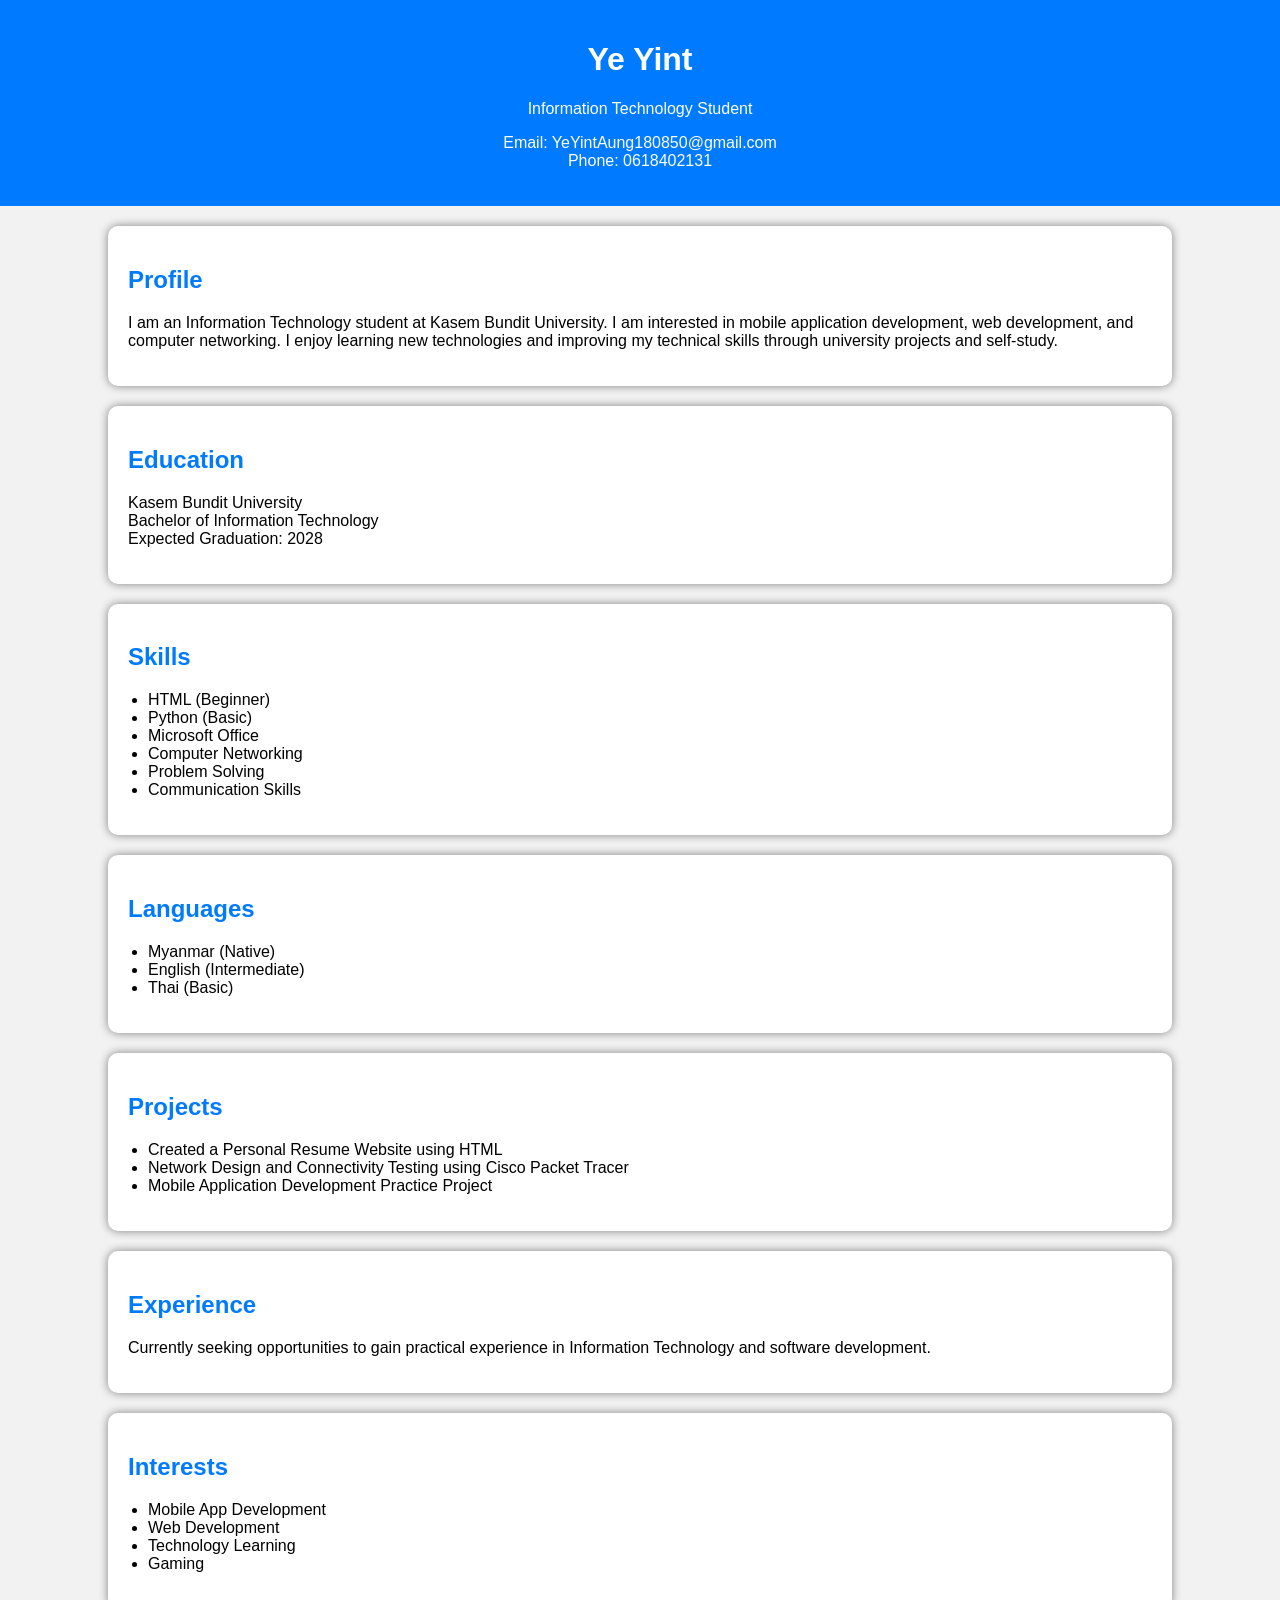
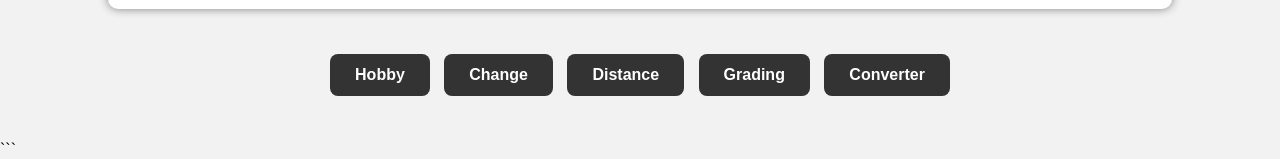
==== index.html @ d8f49cc1 "Rename Index.html to index.html" ====
<!DOCTYPE html>
<html lang="en">
<head>
<meta charset="UTF-8">
<meta name="viewport" content="width=device-width, initial-scale=1.0">
<title>Ye Yint - Resume</title>

<link rel="stylesheet" href="style.css">

</head>

<body>

<div class="header">
    <h1>Ye Yint</h1>
    <p>Information Technology Student</p>
    <p>
        Email: YeYintAung180850@gmail.com<br>
        Phone: 0618402131
    </p>
</div>

<div class="section">
    <h2>Profile</h2>
    <p>
        I am an Information Technology student at Kasem Bundit University.
        I am interested in mobile application development, web development,
        and computer networking. I enjoy learning new technologies and improving
        my technical skills through university projects and self-study.
    </p>
</div>

<div class="section">
    <h2>Education</h2>
    <p>
        Kasem Bundit University<br>
        Bachelor of Information Technology<br>
        Expected Graduation: 2028
    </p>
</div>

<div class="section">
    <h2>Skills</h2>
    <ul>
        <li>HTML (Beginner)</li>
        <li>Python (Basic)</li>
        <li>Microsoft Office</li>
        <li>Computer Networking</li>
        <li>Problem Solving</li>
        <li>Communication Skills</li>
    </ul>
</div>

<div class="section">
    <h2>Languages</h2>
    <ul>
        <li>Myanmar (Native)</li>
        <li>English (Intermediate)</li>
        <li>Thai (Basic)</li>
    </ul>
</div>

<div class="section">
    <h2>Projects</h2>
    <ul>
        <li>Created a Personal Resume Website using HTML</li>
        <li>Network Design and Connectivity Testing using Cisco Packet Tracer</li>
        <li>Mobile Application Development Practice Project</li>
    </ul>
</div>

<div class="section">
    <h2>Experience</h2>
    <p>
        Currently seeking opportunities to gain practical experience in
        Information Technology and software development.
    </p>
</div>

<div class="section">
    <h2>Interests</h2>
    <ul>
        <li>Mobile App Development</li>
        <li>Web Development</li>
        <li>Technology Learning</li>
        <li>Gaming</li>
    </ul>
</div>

<!-- Assignment Buttons -->
<div class="page-buttons">
    <a href="hobby.html">Hobby</a>
    <a href="change.html">Change</a>
    <a href="distance.html">Distance</a>
    <a href="grading.html">Grading</a>
    <a href="converter.html">Converter</a>
</div>

</body>
</html>
```
---- style.css ----
body{
    font-family: Arial, sans-serif;
    background:#f2f2f2;
    margin:0;
    padding:0;
}

.header{
    background:#007BFF;
    color:white;
    text-align:center;
    padding:20px;
}

.section{
    width:80%;
    margin:20px auto;
    background:white;
    padding:20px;
    border-radius:10px;
    box-shadow:0 0 10px gray;
}

h2{
    color:#007BFF;
}

ul{
    padding-left:20px;
}

button{
    background:#007BFF;
    color:white;
    padding:10px 20px;
    border:none;
    border-radius:5px;
    cursor:pointer;
    font-size:16px;
    margin:20px;
}

.page-buttons {
    text-align: center;
    margin: 40px auto;
    width: 100%;
}

.page-buttons a {
    display: inline-block;
    padding: 12px 25px;
    margin: 5px;
    background-color: #333;
    color: white;
    text-decoration: none;
    border-radius: 8px;
    font-weight: bold;
}

.page-buttons a:hover {
    background-color: #555;
}
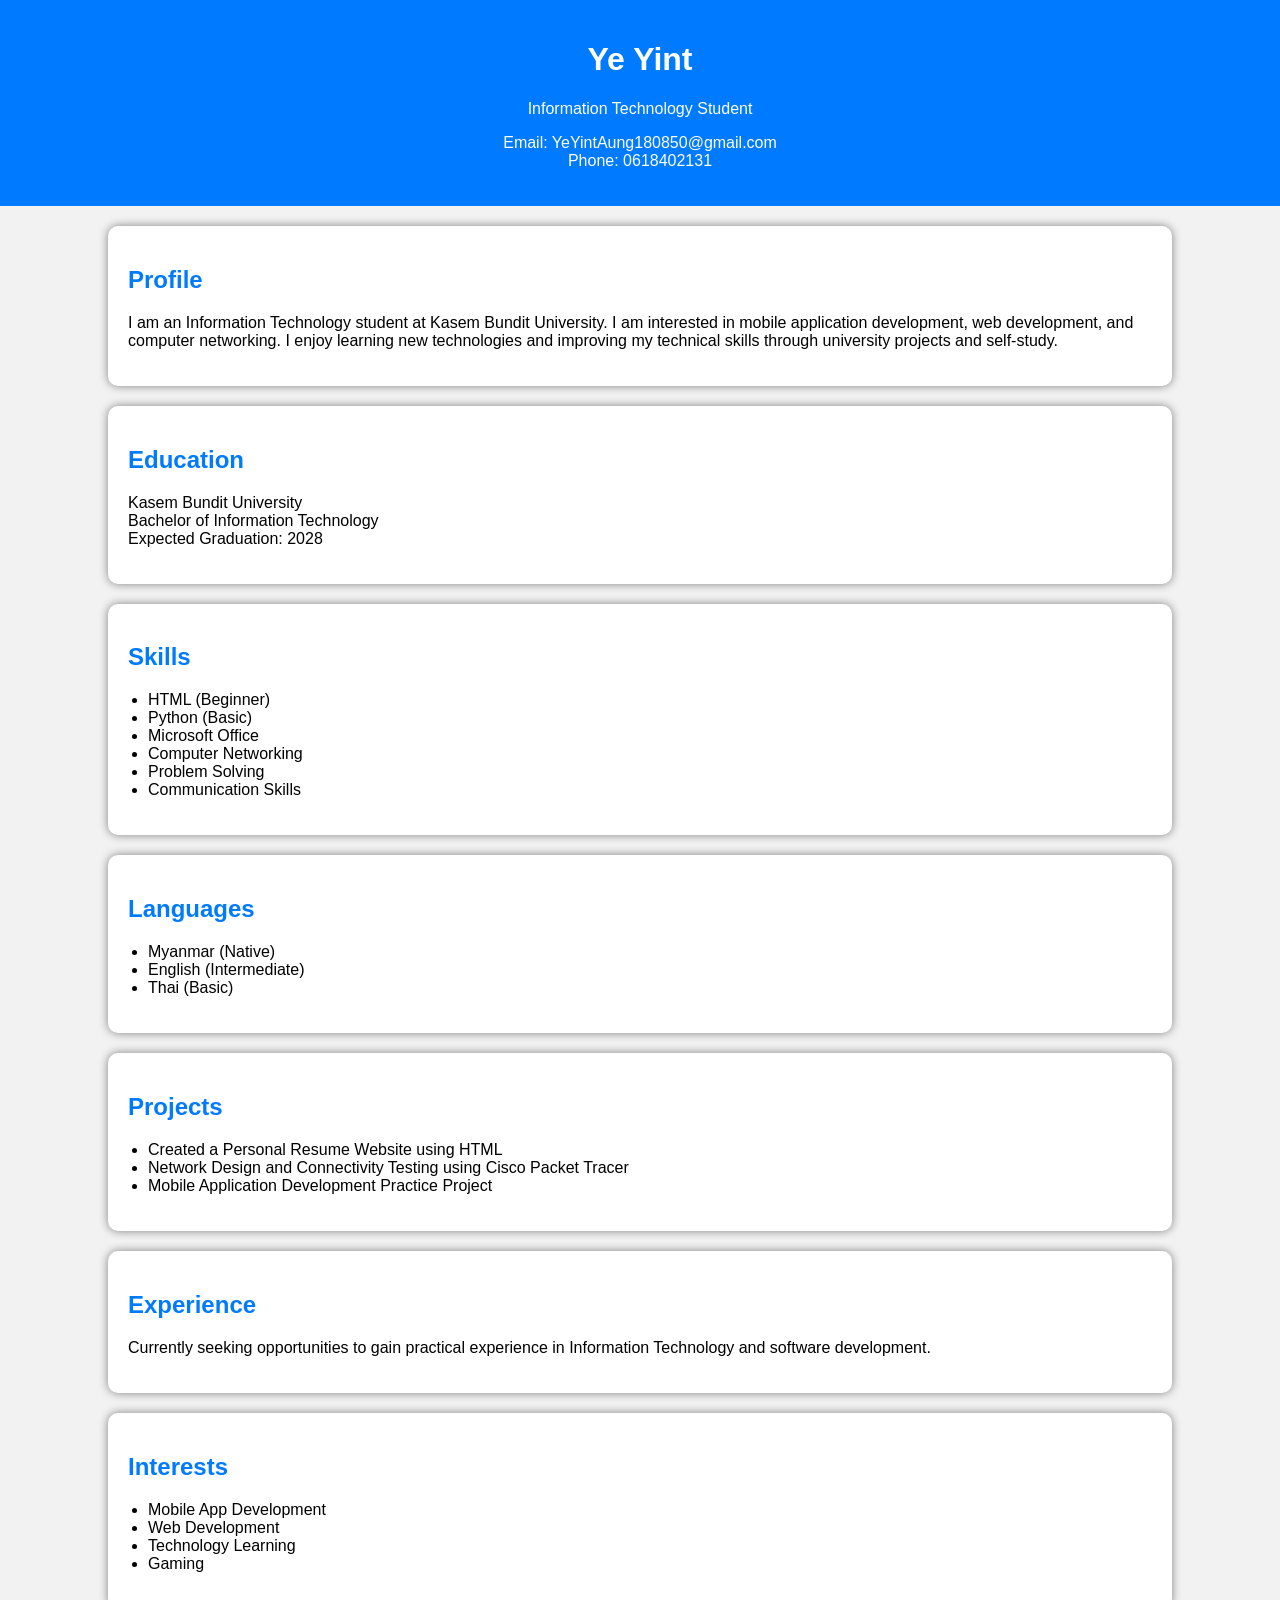
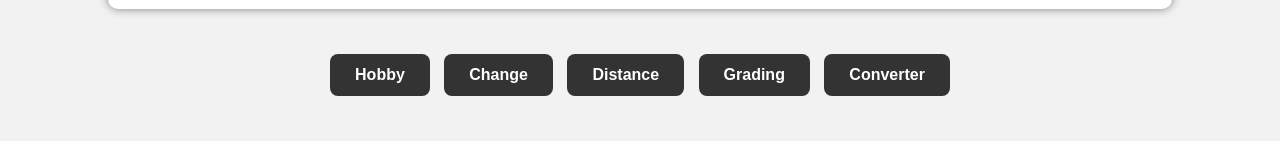
==== commit 6e062642: "Update index.html" ====
--- a/index.html
+++ b/index.html
@@ -1,11 +1,17 @@
 <!DOCTYPE html>
 <html lang="en">
+
 <head>
 <meta charset="UTF-8">
 <meta name="viewport" content="width=device-width, initial-scale=1.0">
+
 <title>Ye Yint - Resume</title>
 
 <link rel="stylesheet" href="style.css">
+
+<!-- PWA -->
+<link rel="manifest" href="manifest.json">
+<meta name="theme-color" content="#087ff5">
 
 </head>
 
@@ -20,6 +26,7 @@
     </p>
 </div>
 
+
 <div class="section">
     <h2>Profile</h2>
     <p>
@@ -30,6 +37,7 @@
     </p>
 </div>
 
+
 <div class="section">
     <h2>Education</h2>
     <p>
@@ -38,6 +46,7 @@
         Expected Graduation: 2028
     </p>
 </div>
+
 
 <div class="section">
     <h2>Skills</h2>
@@ -51,6 +60,7 @@
     </ul>
 </div>
 
+
 <div class="section">
     <h2>Languages</h2>
     <ul>
@@ -59,6 +69,7 @@
         <li>Thai (Basic)</li>
     </ul>
 </div>
+
 
 <div class="section">
     <h2>Projects</h2>
@@ -69,6 +80,7 @@
     </ul>
 </div>
 
+
 <div class="section">
     <h2>Experience</h2>
     <p>
@@ -76,6 +88,7 @@
         Information Technology and software development.
     </p>
 </div>
+
 
 <div class="section">
     <h2>Interests</h2>
@@ -87,15 +100,56 @@
     </ul>
 </div>
 
+
 <!-- Assignment Buttons -->
+
 <div class="page-buttons">
+
     <a href="hobby.html">Hobby</a>
+
     <a href="change.html">Change</a>
+
     <a href="distance.html">Distance</a>
+
     <a href="grading.html">Grading</a>
+
     <a href="converter.html">Converter</a>
+
 </div>
 
+
+<!-- Service Worker -->
+
+<script>
+
+if ("serviceWorker" in navigator) {
+
+    window.addEventListener("load", function() {
+
+        navigator.serviceWorker.register("./service-worker.js")
+
+        .then(function() {
+
+            console.log("Service Worker registered successfully.");
+
+        })
+
+        .catch(function(error) {
+
+            console.log(
+                "Service Worker registration failed:",
+                error
+            );
+
+        });
+
+    });
+
+}
+
+</script>
+
+
 </body>
+
 </html>
-```
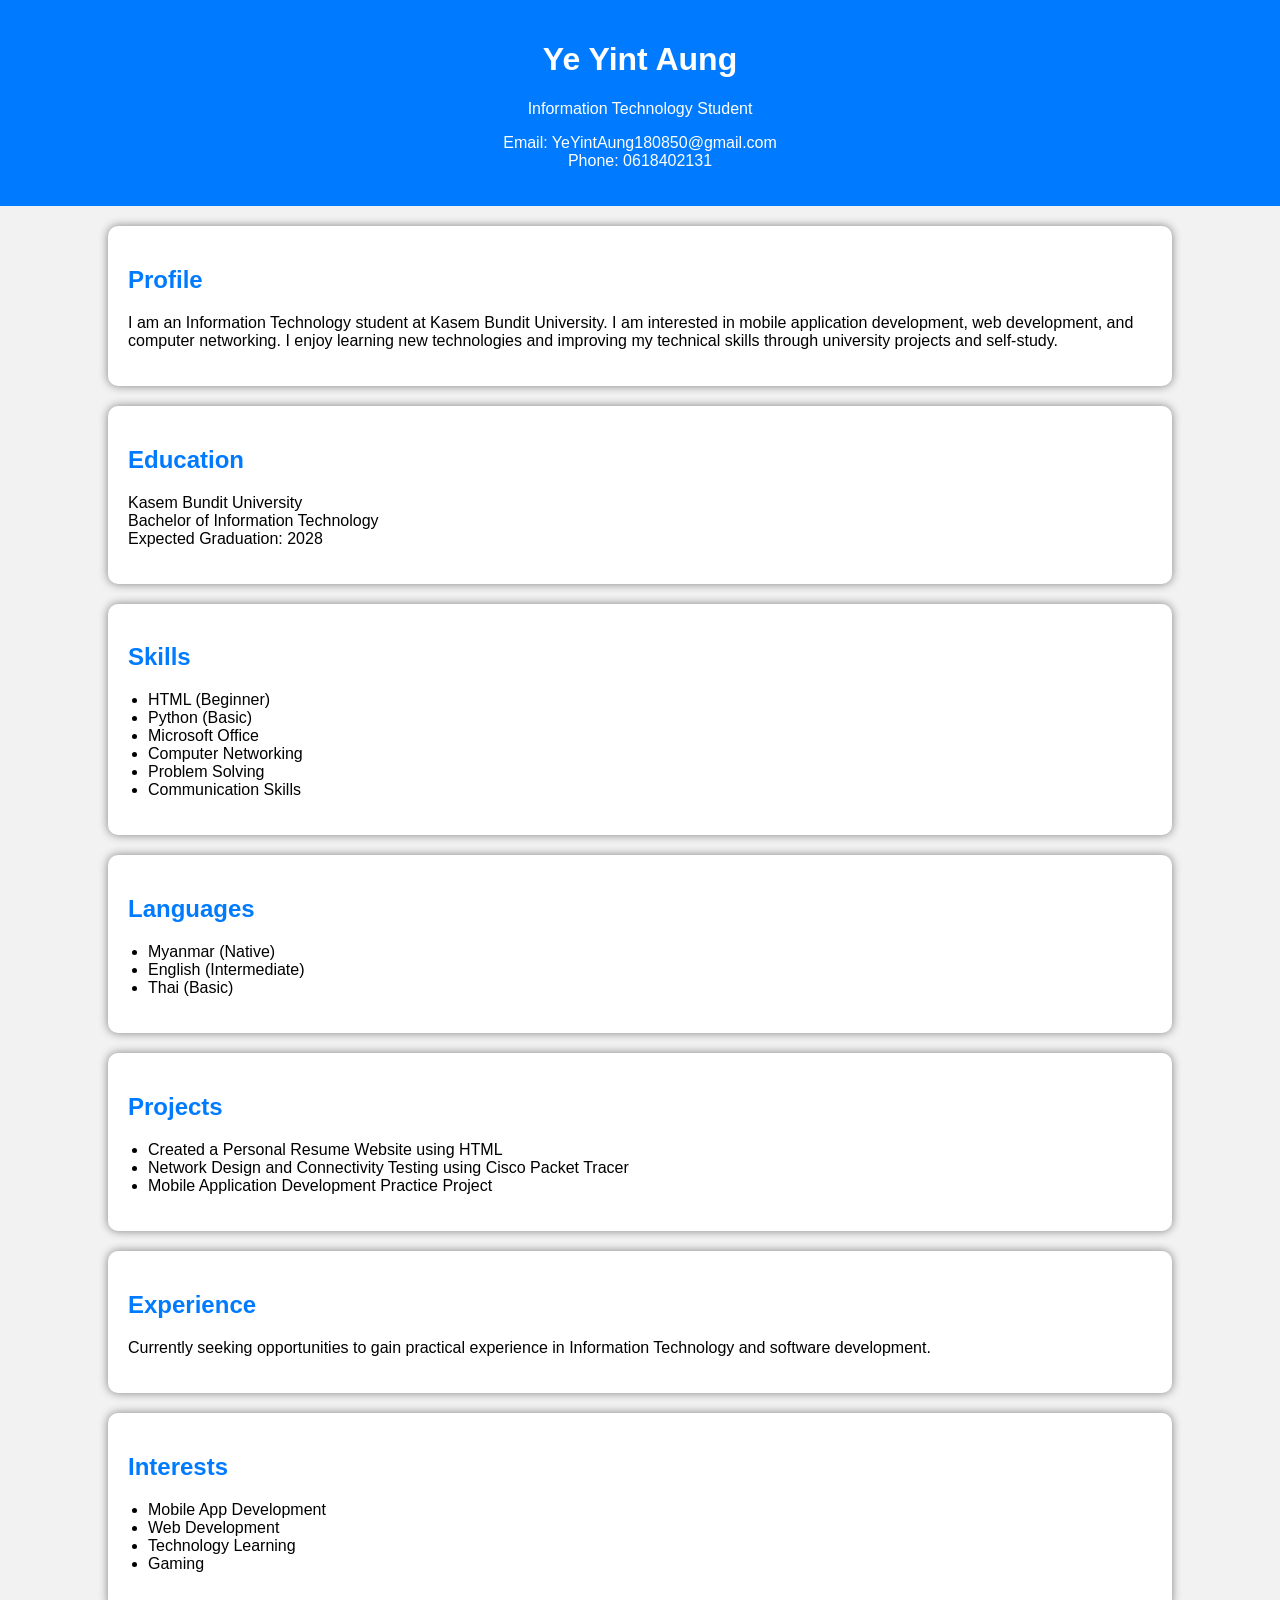
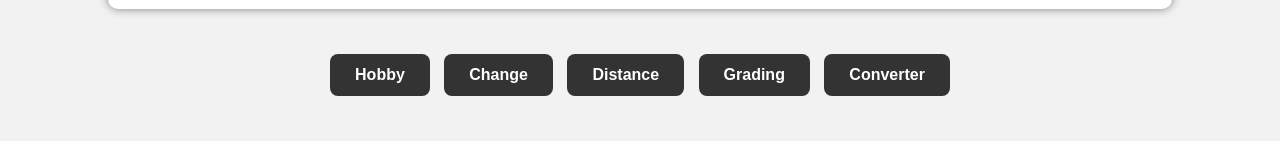
==== commit d3103850: "Update index.html" ====
--- a/index.html
+++ b/index.html
@@ -5,7 +5,7 @@
 <meta charset="UTF-8">
 <meta name="viewport" content="width=device-width, initial-scale=1.0">
 
-<title>Ye Yint - Resume</title>
+<title>Ye Yint Aung - Resume</title>
 
 <link rel="stylesheet" href="style.css">
 
@@ -18,7 +18,7 @@
 <body>
 
 <div class="header">
-    <h1>Ye Yint</h1>
+    <h1>Ye Yint Aung</h1>
     <p>Information Technology Student</p>
     <p>
         Email: YeYintAung180850@gmail.com<br>
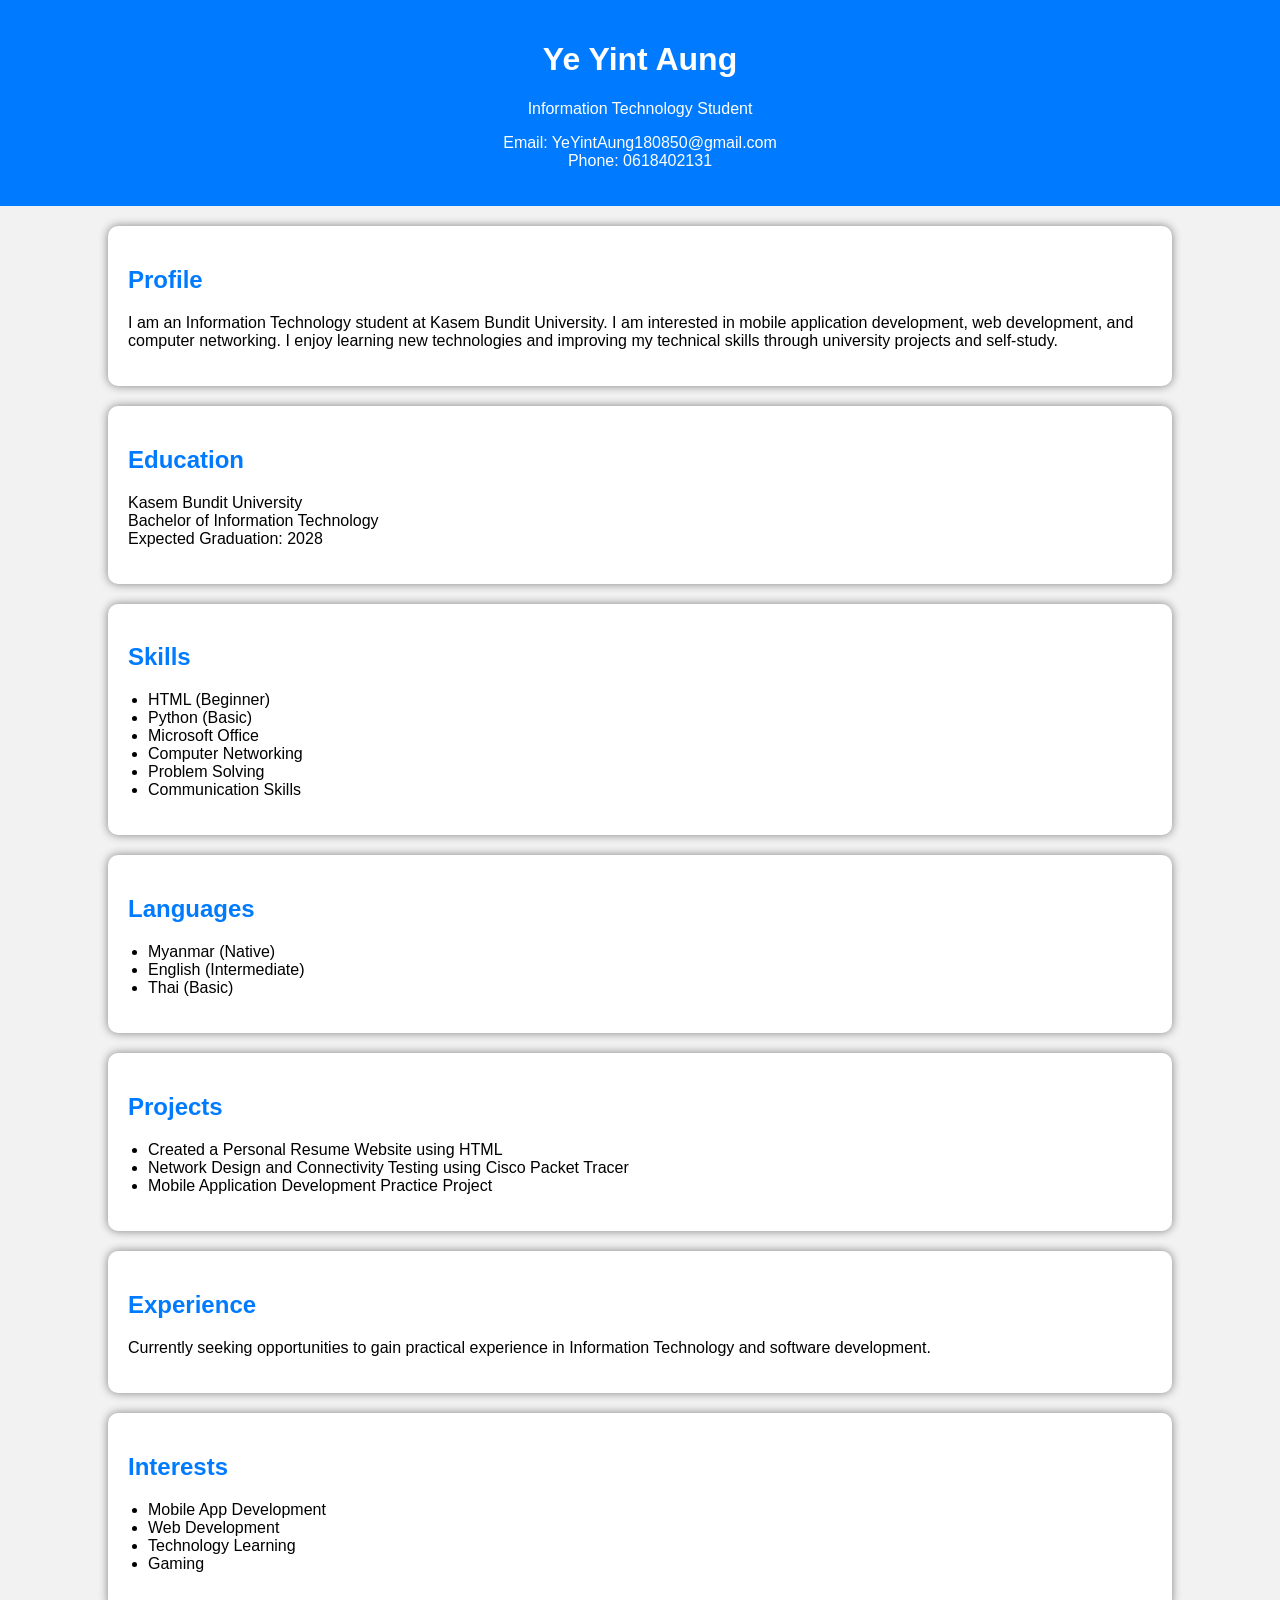
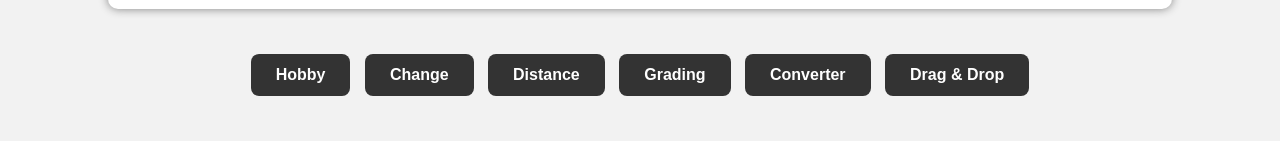
==== commit aa4b40b3: "Update index.html" ====
--- a/index.html
+++ b/index.html
@@ -115,6 +115,8 @@
 
     <a href="converter.html">Converter</a>
 
+    <a href="dragdrop.html">Drag & Drop</a>
+
 </div>
 
 
